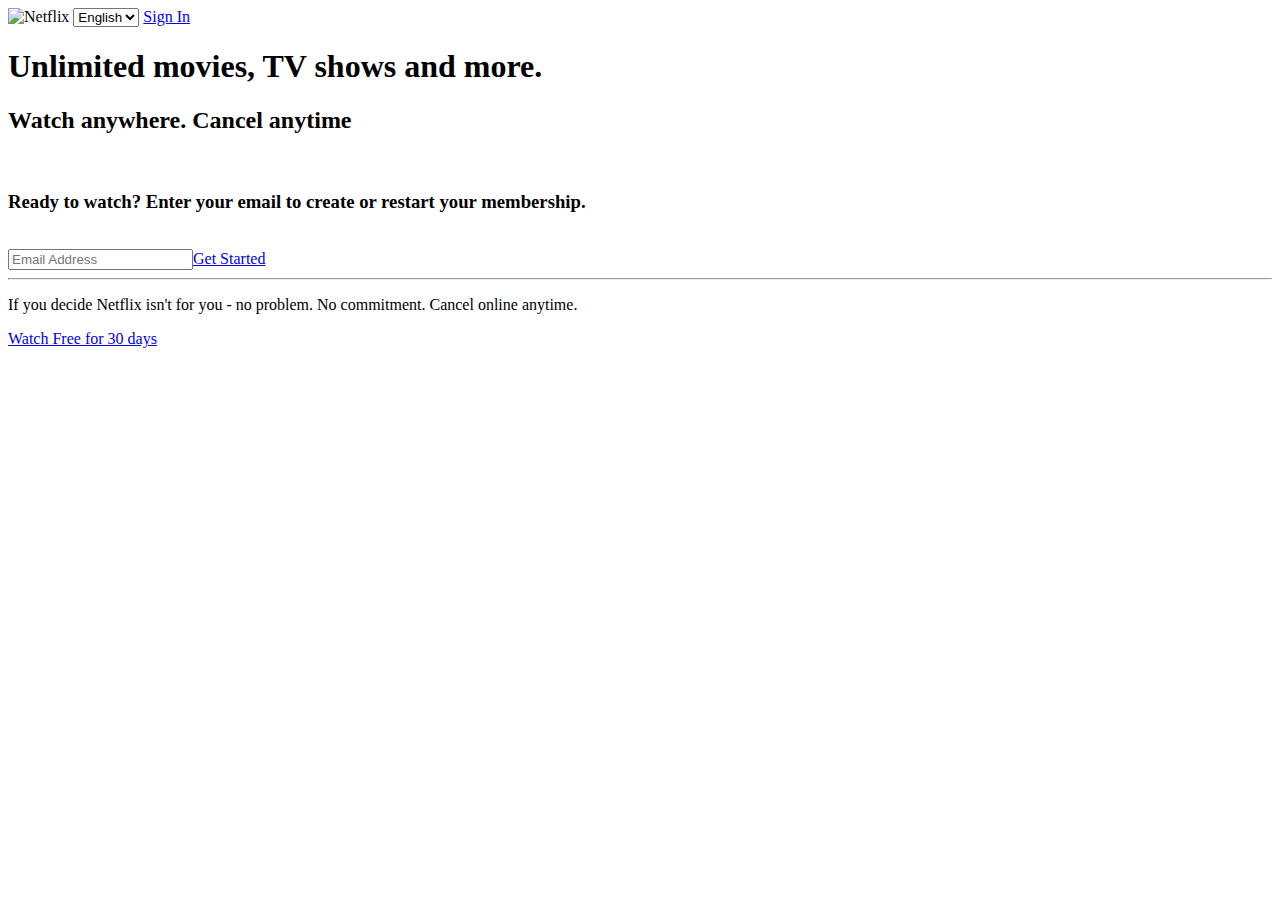
==== Main.html @ 3b560a19 "Add files via upload" ====
<!DOCTYPE html>
<html lang="en">

<head>
    <meta charset="UTF-8">
    <meta http-equiv="X-UA-Compatible" content="IE=edge">
    <meta name="viewport" content="width=device-width, initial-scale=1.0">
    <link rel="stylesheet" href="Style.css">
    <title>Netflix</title>
</head>

<body>

    <header class="showcase">
        <div class="showcase-top">
            <img src="Img/Logo.png" alt="Netflix" />
            <span id="lang-sign">
                <select name="lang" id="lang-selector">
                    <option value="eng">English</option>
                    <option value="hin">हिन्दी</option>
                </select>
                <a href="#" class="btn btn-rounded">Sign In</a>
            <span>
        </div>
        <div class="showcase-content">
            <h1>Unlimited movies, TV shows and more.</h1>
            <h2>Watch anywhere. Cancel anytime</h2>
            <br>
            <h3>Ready to watch? Enter your email to create or restart your membership.</h3>
            <br>
            <span>
            <input type="email" id="mail" name="mail" placeholder="Email Address" required  ><a href="#" class="btn btn-xl">Get Started
            <i class="fas fa-chevron-right btn-icon"></i></a></span>
        </div>
    </header>
    <hr>
    <div class="container">
        <!-- Tab Content 1 -->
        <div id="tab-1-content" class="tab-content-item show">
          <div class="tab-1-content-inner">
            <div>
              <p class="text-lg">
                If you decide Netflix isn't for you - no problem. No commitment.
                Cancel online anytime.
              </p>
              <a href="#" class="btn btn-lg">Watch Free for 30 days</a>
            </div>
            <img src="img/tab-content-1.png" alt="" />
          </div>
        </div>
</body>

</html>
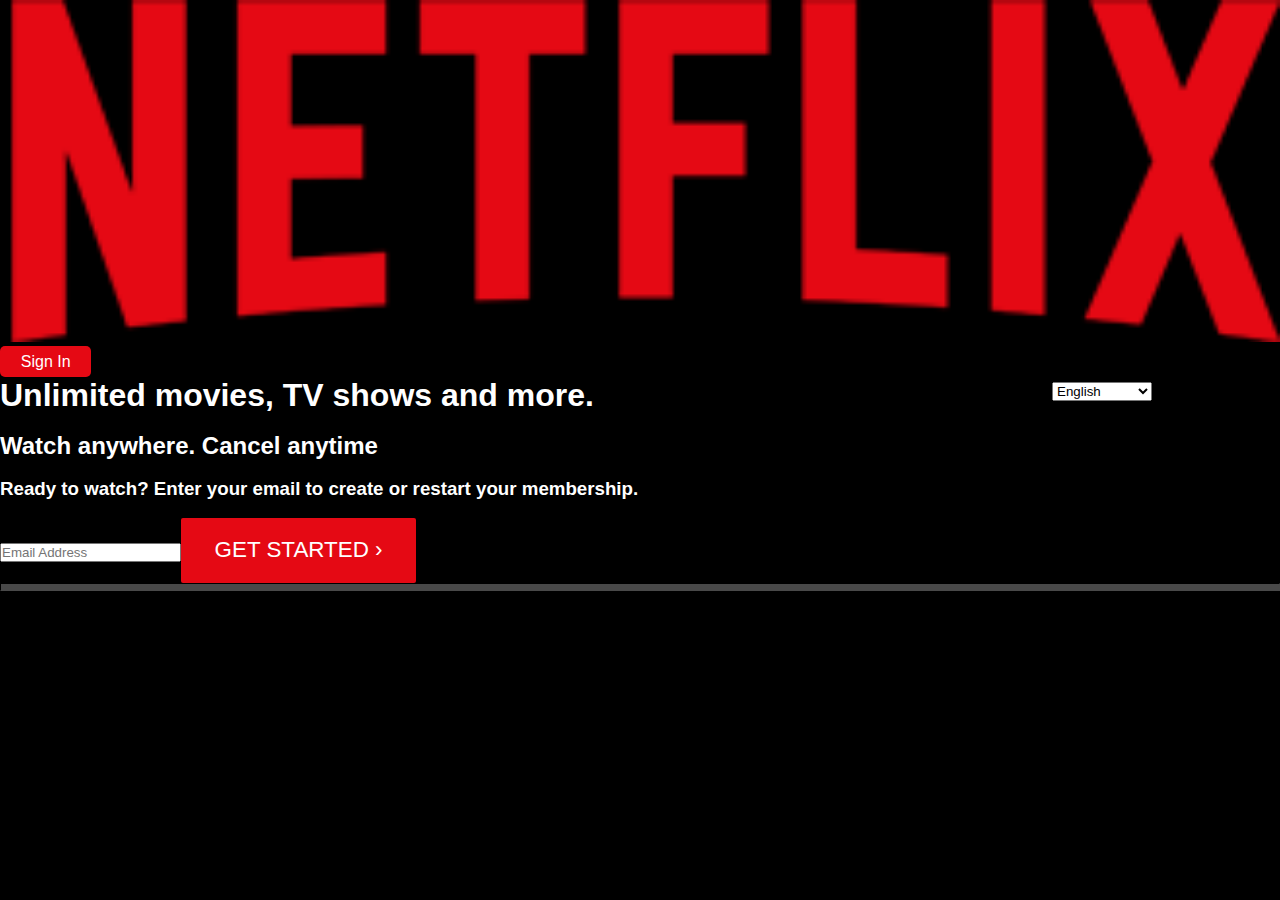
==== commit de0d134a: "Add files via upload" ====
--- a/Main.html
+++ b/Main.html
@@ -2,52 +2,46 @@
 <html lang="en">
 
 <head>
-    <meta charset="UTF-8">
-    <meta http-equiv="X-UA-Compatible" content="IE=edge">
-    <meta name="viewport" content="width=device-width, initial-scale=1.0">
-    <link rel="stylesheet" href="Style.css">
-    <title>Netflix</title>
+  <meta charset="UTF-8">
+  <meta http-equiv="X-UA-Compatible" content="IE=edge">
+  <meta name="viewport" content="width=device-width, initial-scale=1.0">
+  <link rel="stylesheet" href="Style.css">
+  <title>Netflix India - Watch TV Shows Online, Watch Movies Online</title>
+  <link rel="icon" href="https://assets.nflxext.com/us/ffe/siteui/common/icons/nficon2016.ico" type="image/x-icon">
 </head>
 
 <body>
 
-    <header class="showcase">
-        <div class="showcase-top">
-            <img src="Img/Logo.png" alt="Netflix" />
-            <span id="lang-sign">
-                <select name="lang" id="lang-selector">
-                    <option value="eng">English</option>
-                    <option value="hin">हिन्दी</option>
-                </select>
-                <a href="#" class="btn btn-rounded">Sign In</a>
-            <span>
-        </div>
-        <div class="showcase-content">
-            <h1>Unlimited movies, TV shows and more.</h1>
-            <h2>Watch anywhere. Cancel anytime</h2>
-            <br>
-            <h3>Ready to watch? Enter your email to create or restart your membership.</h3>
-            <br>
-            <span>
-            <input type="email" id="mail" name="mail" placeholder="Email Address" required  ><a href="#" class="btn btn-xl">Get Started
-            <i class="fas fa-chevron-right btn-icon"></i></a></span>
-        </div>
-    </header>
-    <hr>
-    <div class="container">
-        <!-- Tab Content 1 -->
-        <div id="tab-1-content" class="tab-content-item show">
-          <div class="tab-1-content-inner">
-            <div>
-              <p class="text-lg">
-                If you decide Netflix isn't for you - no problem. No commitment.
-                Cancel online anytime.
-              </p>
-              <a href="#" class="btn btn-lg">Watch Free for 30 days</a>
-            </div>
-            <img src="img/tab-content-1.png" alt="" />
-          </div>
-        </div>
+  <header class="Top">
+    <div class="Top-bar">
+      <img src="Img/Logo.png" alt="Netflix" />
+      <span id="lang-sign">
+        <span class="langselect">
+          <select name="lang" id="lang-selector">
+          <option value="eng">English</option>
+          <option value="hin">हिन्दी</option>
+        </select>
+      </span>
+        <a href="#" class="btn btn-rounded btn-signin">Sign In</a>
+        <span>
+    </div>
+    <div class="Top-content">
+      <h1>Unlimited movies, TV shows and more.</h1>
+      <br>
+      <h2 class="Top-content-1">Watch anywhere. Cancel anytime</h2>
+      <br>
+      <h3 class="Top-content-1">Ready to watch? Enter your email to create or restart your membership.</h3>
+      <br>
+      <span class="mail-started">
+
+        <input type="email" id="Top-content-mail" name="mail" placeholder="Email Address" required><a href="#"
+          class="btn btn-xl btn-get-started">Get Started &#x203A;</a>
+      </span>
+    </div>
+  </header>
+  <hr>
+
+<!-- ################################################# Top Tab Completed #####################################################################################-->
 </body>
 
-</html>
+</html>--- a/Style.css
+++ b/Style.css
@@ -0,0 +1,188 @@
+:root {
+    --primary-color: #e50914;
+    --dark-color: #141414;
+  }
+  
+  * {
+    box-sizing: border-box;
+    margin: 0;
+    padding: 0;
+  }
+  
+  body {
+    font-family: "Arial", sans-serif;
+    -webkit-font-smoothing: antialiased;
+    background: #000;
+    color: #999;
+  }
+  
+  ul {
+    list-style: none;
+  }
+  
+  h1,
+  h2,
+  h3,
+  h4 {
+    color: #fff;
+  }
+  
+  a {
+    color: #fff;
+    text-decoration: none;
+  }
+  
+  p {
+    margin: 0.5rem 0;
+  }
+  
+  img {
+    width: 100%;
+  }
+  
+  .showcase {
+    width: 100%;
+    height: 99vh;
+    position: relative;
+    background: url("Img/Background.png") no-repeat center center/cover;
+  }
+  
+  .showcase::after {
+    content: "";
+    position: absolute;
+    top: 0;
+    left: 0;
+    width: 100%;
+    height: 100%;
+    z-index: 1;
+    background: rgba(0, 0, 0, 0.5);
+    /* box-shadow: inset 120px 100px 250px #000, inset -120px -100px 250px #000; */
+    box-shadow: inset 30px 0px 2500px #000, inset -30px -0px 2500px #000;
+  }
+  
+  .showcase-top {
+    position: relative;
+    height: 90px;
+    z-index: 2;
+  }
+  
+  .showcase-top img {
+    width: 170px;
+    position: absolute;
+        top: 30%;
+        left: 3%;
+        transform: translate(0);
+      }
+
+#lang-selector
+{
+ float:right;
+ 
+ margin-right: 10%;
+ margin-top:4vh;
+ width:100px;
+ 
+}
+#lang-selector option{
+    font-size: 20px;
+}
+  
+  
+  .showcase-top a {
+    position: absolute;
+    top: 50%;
+    right: 0;
+    transform: translate(-50%, -50%);
+  }
+  
+  .showcase-content {
+    position: relative;
+    margin: auto;
+    display: flex;
+    flex-direction: column;
+    justify-content: center;
+    align-items: center;
+    text-align: center;
+    margin-top: 9rem;
+    z-index: 2;
+    margin-left:25% ;
+    margin-right:25% ;
+  }
+  
+  .showcase-content h1 {
+    font-weight: 600;
+    font-size: 4rem;
+    line-height: 1.1;
+    margin: 0 0 2rem 0;
+  }
+  
+  .showcase-content p {
+    text-transform: uppercase;
+    color: #fff;
+    font-weight: 400;
+    font-size: 1.9rem;
+    line-height: 1.1;
+    margin: 0 0 2rem;
+  }
+  #mail{
+    /* font-size: 1.4rem; */
+    font-size: 16px;
+    width: 500px;
+    height: 65px;
+    padding: 1.2rem 2.1rem;
+    
+  }
+
+
+
+
+
+
+/* buttons */
+.btn {
+    display: inline-block;
+    background: var(--primary-color);
+    color: #fff;
+    padding: 0.4rem 1.3rem;
+    font-size: 1rem;
+    text-align: center;
+    border: none;
+    cursor: pointer;
+    margin-right: 0.5rem;
+    outline: none;
+    box-shadow: 0 1px 0 rgba(0, 0, 0, 0.45);
+    border-radius: 2px;
+  }
+  
+  .btn:hover {
+    opacity: 0.9;
+  }
+  
+  .btn-rounded {
+    border-radius: 5px;
+  }
+  
+  .btn-xl {
+    font-size: 1.4rem;
+    padding: 1.2rem 2.1rem;
+    text-transform: uppercase;
+    
+  }
+  
+  .btn-lg {
+    font-size: 1.4rem;
+    padding: 1.2rem 1.7rem;
+    text-transform: uppercase;
+  }
+  
+  .btn-icon {
+    margin-left: 0.5rem;
+  }
+
+  hr{
+    height: 8px;
+    width: 100%;
+    color: rgb(73, 73, 73);
+    background-color: rgb(73, 73, 73);
+    border-color: rgb(73, 73, 73);
+  }